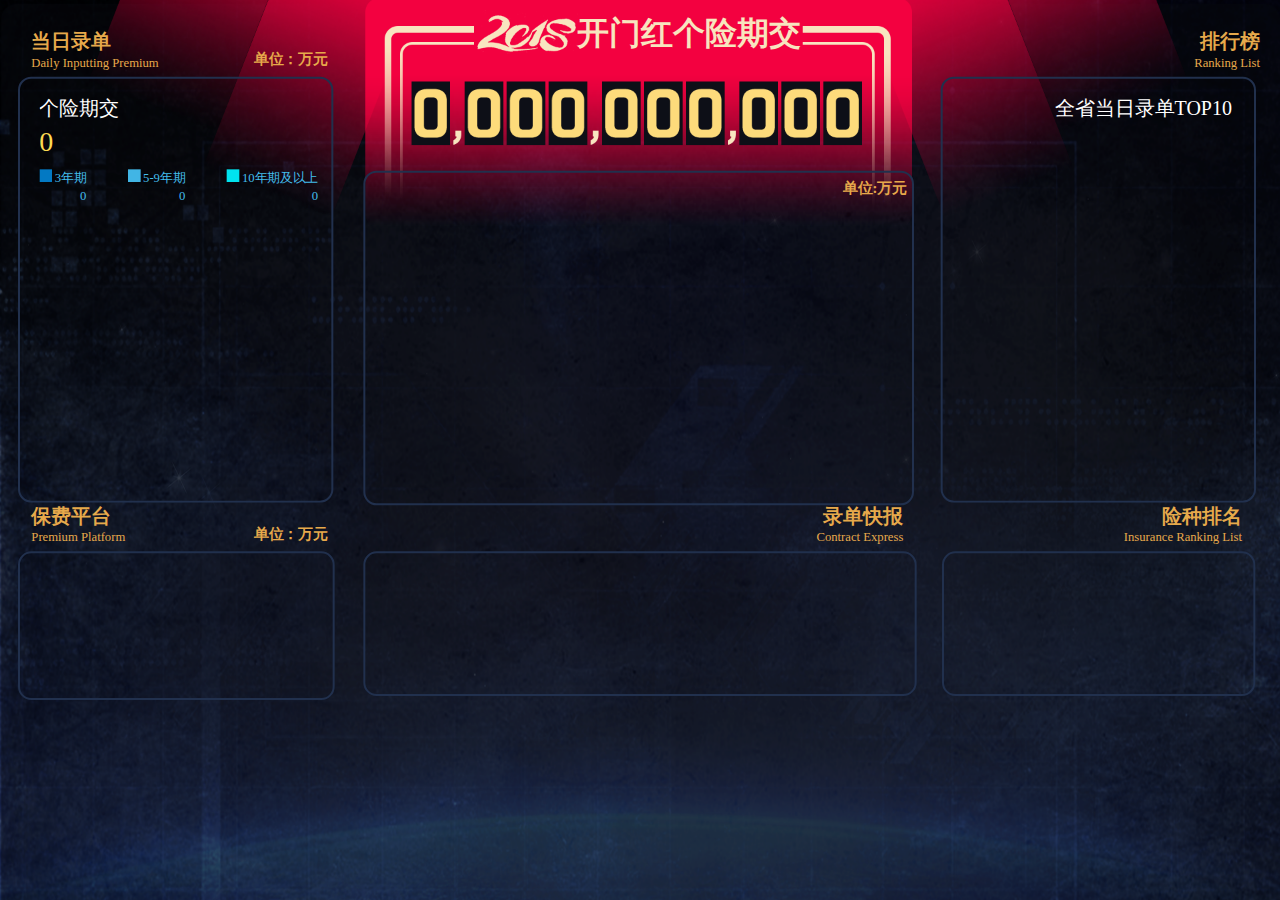
==== index.html @ 440fe2be "修改了top10名字" ====
<!DOCTYPE html>
<html lang="en">

<head>
	<meta charset="UTF-8">
	<meta name="viewport" content="width=device-width, user-scalable=no, initial-scale=1.0, maximum-scale=1.0, minimum-scale=1.0">
	<meta http-equiv="X-UA-Compatible" content="IE=8">
	<meta http-equiv="Expires" content="0">
	<meta http-equiv="Pragma" content="no-cache">
	<meta http-equiv="Cache-control" content="no-cache">
	<meta http-equiv="Cache" content="no-cache">
	<title>中国人寿陕西省分公司作战指挥室</title>
	<link rel="stylesheet" href="./css/reset.css?a=1">
	<link rel="stylesheet" href="./css/index.css?a=1">
	<script src='./js/echarts.min.js'></script>
	<script src='./js/shannxi.js'></script>
	<script src='./js/jquery.min.js'></script>
	<script src='./js/sock.js'></script>
	<script src='./js/stomp.min.js'></script>
	<script src='./js/branchCode.js'></script>
	<script src='js/countUp.min.js'></script>
	<script type="text/javascript" src="js/qrcode.min.js"></script>
	<style>
/*
		video {
			position: fixed;
			right: 0;
			bottom: 0;
			min-height: 100%;
			min-width: 100%;
			width: auto;
			height: auto;
			z-index: -10;
			-webkit-filter:grayscale(100%)
		}
*/
	</style>
</head>

<body>
	<div class="container">
		<div class="bgTitle">
			<div class="bgTitleArea">
				<div class="t">
					<div id="animateTop">
						<div>开门红个险期交</div>
						<div>开门红个险期交</div>
					</div>
				</div>
				<div class="scrollnumber">
					<ul>
						<li><img src="images/number0.png" alt=""></li>
						<li class="white"></li>
						<li><img src="images/number0.png" alt=""></li>
						<li><img src="images/number0.png" alt=""></li>
						<li><img src="images/number0.png" alt=""></li>
						<li class="white"></li>
						<li><img src="images/number0.png" alt=""></li>
						<li><img src="images/number0.png" alt=""></li>
						<li><img src="images/number0.png" alt=""></li>
						<li class="white"></li>
						<li><img src="images/number0.png" alt=""></li>
						<li><img src="images/number0.png" alt=""></li>
						<li><img src="images/number0.png" alt=""></li>
					</ul>
				</div>
				<div class="progress">开门红进度:<span id='progressnum'>0%</span></div>
				<div class="chartpro boxborder">
					<span id='chartshow'>单位:万元</span>
					<div id="pic"></div>
					<ul id='shownum'></ul>
				</div>
			</div>
		</div>
		<div class="toparea">
			<div class="today">
				<div class='boxtitle wanyuan'>
					<p class="boxtitle_cn" id='todayprem'>当日录单</p>
					<p class="boxtitle_en">Daily Inputting Premium</p>
				</div>
				<div class='todayItem boxborder'>
					<div class="provice_top">
						<div class="provice_title">
							<div id="scrollTitle">
								<div>个险期交</div>
								<div>团险期交</div>
							</div>
						</div>
						<div class="provice_mid">
							<h3 id="geAll">0</h3>
							<h3 id="tuanAll">0</h3>
							<h3 id="yinAll">0</h3>
							<ul id="period">
								<li>
									<p class="block"><b class="threeC"></b>3年期</p>
									<p>0</p>
								</li>
								<li>
									<p class="block"><b class="fiveC"></b>5-9年期</p>
									<p>0</p>
								</li>
								<li>
									<p class="block"><b class="tenC"></b>10年期及以上</p>
									<p>0</p>
								</li>
							</ul>
						</div>
					</div>
					<div class="provice_bottom">
						<div id="pro"></div>
						<div id="map"></div>
						<div id="tabletoday">
							<ul id="leftToday">
							
							</ul>
						</div>
					</div>
				</div>

			</div>
			<div class="list">
				<div class='boxtitle righttitle' id="checkList">
					<p class="boxtitle_cn">排行榜</p>
					<p class="boxtitle_en">Ranking List</p>
				</div>
				<div class='todayItem boxborder'>
					<div id="selectList">
						<div>
							<h3 class="selectTitle">模式</h3>
							<ul class="selectli" id="module">
								<li name="I">录单</li>
								<li name="R">实收</li>
							</ul>
						</div>
						<div>
							<h3 class="selectTitle">机构</h3>
							<ul class="selectli" id="citySelect">
								<li value='610000'>陕西</li>
								<li value="610100">西安</li>
								<li value="610400">咸阳</li>
								<li value="612200">商洛</li>
								<li value="612300">榆林</li>
								<li value="610500">渭南</li>
								<li value="612100">安康</li>
								<li value="610300">宝鸡</li>
								<li value="610600">汉中</li>
								<li value="610700">延安</li>
								<li value="610200">铜川</li>
							</ul>
						</div>
						<p>
							<button id="agreecity">确定</button>
							<button id="closecity">关闭</button>
						</p>
					</div>
					<div class="ranking" style="display: none">
						<ul>
							<!--
                        <li>
                        	<img src="images/icon1.png" alt="">
                            <span>个人累计</span>
                        </li>
-->
							<li>
								<img src="images/icon2.png" alt="">
								<span>大单排行</span>
							</li>
							<!--        <li>
                           <img src="img/icon3.png" alt="">
                            <span>期交精英</span>
                        </li>
                        <li>
                          <img src="img/icon4.png" alt="">
                            <span>期交县支</span>
                        </li> -->
						</ul>
					</div>
					<div class='maxbox'>
						<div class='rankingBox'>
							<!--
                        <div class="rankinglist">
                            <div class="bigtable">个人累计TOP10</div>
                            <ul class="animateten onepeoson">
                                
                            </ul>
                        </div>
-->
							<div class="rankinglist">
								<div class="bigtable" id='allProvince'>全省当日录单TOP10</div>
								<ul class="animateten bigscore">
									
								</ul>
							</div>
							<!--
                        <div class="rankinglist">
                            <div class="bigtable">大单排行TOP10</div>
                            <ul class="animateten nulldata">
                              
                            </ul>
                        </div>
                        <div class="rankinglist">
                            <div class="bigtable">大单排行TOP10</div>
                            <ul class="animateten nulldata">
                              
                            </ul>
                        </div>
-->
						</div>
					</div>
				</div>
			</div>
		</div>
		<div class="bottomarea">
			<div class="linepic fl">
				<div class='boxtitle wanyuan'>
					<p class="boxtitle_cn">保费平台</p>
					<p class="boxtitle_en">Premium Platform</p>
				</div>
				<div class="today_baofei boxborder">
					<div id="baofei"></div>
				</div>
			</div>
			<div class="inter fl">
				<div class='boxtitle righttitle'>
					<p class="boxtitle_cn" id='provice'>录单快报</p>
					<p class="boxtitle_en">Contract Express</p>
				</div>
				<div class="today_say boxborder">
					<div id='littleWindow'>
						<ul>
						</ul>	
					</div>
				</div>
			</div>
			<div class="insurance fr">
				<div class='boxtitle righttitle'>
					<p class="boxtitle_cn" id='provice'>险种排名</p>
					<p class="boxtitle_en">Insurance Ranking List</p>
				</div>
				<div class="insurance_data boxborder">
					
				</div>
			</div>
<!--
            <div class="express fr">
                <div class='boxtitle righttitle'>
                    <p class="boxtitle_cn">大单快报</p>
                    <p class="boxtitle_en">Huge Contract Express</p>
                </div>
                <div class="express_bottom boxborder">
                    <img src="images/opendoorred.png" alt="" id="opendoorred">
                </div>
            </div>
-->
		</div>
		<!--        弹出层-->
		<div class="layout">
<!--
			<video style='width: 100%' muted loop autoplay id="v1">
				<source  src="video/test.mov" >
			</video>
-->
			<div id='close'></div>
			<div class="layers">
				<div class="timer">
					<div class='timer_top'>
						<div class="hour">
							<span>1</span>
							<span>1</span>
						</div>
						<div class="maohao">
							<img src="images/mao.png" alt="">
						</div>
						<div class="minute">
							<span>1</span>
							<span>1</span>
						</div>
						<div class="maohao">
							<img src="images/mao.png" alt="">
						</div>
						<div class="second">
							<span>1</span>
							<span>1</span>
						</div>
					</div>
					<div class='timer_middle'>
						<div class="year">
							<img src="images/x2.png" alt="">
							<img src="images/x0.png" alt="">
							<img src="images/x1.png" alt="">
							<img src="images/x7.png" alt="">
						</div>
						<div class="wordYear">
							<img src="images/year.png" alt="">
						</div>
						<div class="month">
							<img src="images/x1.png" alt="">
							<img src="images/x1.png" alt="">
						</div>
						<div class="wordMonth">
							<img src="images/month.png" alt="">
						</div>
						<div class="day">
							<img src="images/x1.png" alt="">
							<img src="images/x4.png" alt="">
						</div>
						<div class="wordDay">
							<img src="images/day.png" alt="">
						</div>
					</div>
					<div class='timer_bottom'>
						<img src="images/all.png" id="provincepic">
						<img src="images/thankyou.png">
					</div>
				</div>
				<div class="splitline"></div>
				<div class="bigNumber">
					<div class="one1">
						<img src="images/xian.png" alt="" id="getprovince">
						<img src="images/qijiao.png" id="allType">
					</div>
					<div class="thousand">

					</div>
				</div>
			</div>
		</div>
	</div>
	<div id="openmask" style="display: none">
		<ul>
			<li>
				<span class="openYMD">2828年11月20日</span>
				<span class="openHMS">122430</span>
				<span class="openmoney">9亿</span>
			</li>
			<li>
				<span class="opentime">2016年09月01日</span>
				<span class="openHMS">122430</span>
				<span class="openmoney">9亿</span>
			</li>
		</ul>
	</div>
	<script src='./js/pro.js'></script>
	<script src='./js/map.js'></script>
	<script src='./js/pic.js'></script>
	<script src='./js/pic2.js'></script>
	<script src='./js/baofei.js'></script>
	<script>
		$(function() {
//			var video= document.getElementById('v1');
//    		video.playbackRate = 0.5;
			var timerP = 30; //timerP代表个险的时间
			var timerB = 10; //timerB代表银保的时间
			/*注意时间只能取5的倍数 这是为了优化浏览器*/
			(function(window) {
				function fn() {
					var width = window.screen.width;
					var height = window.screen.height;
					var x = width / 1920;
					var container = $('.container')[0];
					container.style.transform = 'scale(' + x + ')';
					document.body.style.backgroundSize = width + 'px ' + (height + 100) + 'px';
				}
				fn();
				window.onresize = function() {
					fn()
				} //初始页面
			})(window);
			var littleWindow = $('#littleWindow')[0];
			function removeSame (arr){
				var newArr = [];
				var flag = true;
				for(var i =0;i<arr.length;i++){
					for(var j = 0;j<target.length;j++){
						if(arr[i].salesNo === target[j].salesNo && flag){
							flag = false;
						}
					}
					if(flag){
						newArr.push(arr[i])
					}
					flag = true;
				}
				target = arr;
				return newArr;
			}//去重
			function scrollMessage(newArr){
				if(newArr.length === 0){
					return 
				}
				var htmlArr = [];
				for(var i =0;i<newArr.length;i++){
					htmlArr.push('<li>热烈祝贺'+branchCode[newArr[i].salesBranchCode]+''+newArr[i].salesName +'伙伴开门红录单'+newArr[i].prem+'元！</li>')
				}
				message(htmlArr.join(''))
				function message(innerHTML){
					clearInterval(timer);
					var height = $('#littleWindow ul')[0].scrollHeight;
					$('#littleWindow ul').append(innerHTML);
					var timer = setInterval(function(){
						$('#littleWindow ul')[0].scrollTop ++;
						if(height - $('#littleWindow ul')[0].scrollTop <= 82){
							clearInterval(timer)
						}
					},12)
				}
			}
			function geturlParam(){
				var url = window.location.search;
				if(url === ''){
					return {
						"cal_type":"I",
						"branch":"610000"
					}
				}else {
					var obj = splitUrl(url.slice(1));
					var branch = obj.branch || '610000';
					var cal_type = obj.cal_type || 'I';
					return obj
				}
			}
			function initPage(type,branch){
				if(type === undefined){
					type = 'I'
				}	
				if(branch === undefined){
					branch = '610000'
				}
				var name = 	type === 'I' ? '录单' : '实收';
				$('#module li[name='+type+']').addClass('current');
				$('#citySelect li[value='+branch+']').addClass('current');
				$('#todayprem').html('当日'+name);
				if(type === 'I' && branch === '610000'){
					$('.progress').css('display','none')
					$('#pic').css('height','496px');
					$('.chartpro').css('height','496px');
					$('#tabletoday').css('display','none')
					$('#shownum').css('display','none')
					$('#allProvince').html('全省当日录单TOP10')
				}
				if(type === 'I' && branch !== '610000'){
					$('.progress').css('display','none')
					$('.chartpro').css('height','496px');
					$('#pic').css('display','none');
					$('#map').css('display','none');
					$('#pro').css('display','none');
					$('#allProvince').html(branchCode[branch]+'当日录单TOP10')
				}
				if(type === 'R' && branch === '610000'){
					$('.chartpro').css('height','438px');
					$('#pic').css('height','438px');
					$('#tabletoday').css('display','none')
					$('#shownum').css('display','none');
					$('#allProvince').html('全省当日实收TOP10')
				}
				if(type === 'R' && branch !== '610000'){
					$('.chartpro').css('height','438px');
					$('#pic').css('display','none');
					$('#map').css('display','none');
					$('#pro').css('display','none');
					$('#allProvince').html(branchCode[branch]+'当日实收TOP10')

				}
			}
			var urlParams = geturlParam();
			var paramBranch = urlParams.branch;
			var paramPrem = urlParams.cal_type === 'I'? 'input' : 'inforce';
			initPage(urlParams.cal_type,urlParams.branch);//初始化
			function ranking(index) {
				var ranking = $('.ranking ul li');
				for (var i = 0; i < ranking.length; i++) {
					var x = $(ranking[i]).find('img');
					x.attr('src', 'images/icon-' + (1 + i) + '.png');
					ranking[i].style.backgroundImage = 'url(images/blue2.png)';
					ranking[i].style.color = '#43BDEB'
				}
				var a = $(ranking[index]).find('img');
				a.attr('src', 'images/icon' + (index + 1) + '.png');
				ranking[index].style.backgroundImage = 'url(images/blue1.png)';
				ranking[index].style.color = '#fff'
			}
			function top10(index, flag) {
				if (flag == true) {
					$('.rankingBox').css({
						left: 0
					});
				}
				$('.rankingBox').animate({
					left: -440 * (index + 1) + 'px'
				}, 1000, function() {

				});
			}
			$('#openmask').on('click', function() {
				$('.layout').css('display', 'block');
				//                changeTime()
			})
		
			$('#close').on('click', function() {
				$('.layout').css('display', 'none');
			})
			$('#openmask ul li').on('click', function() {
				var _this = $(this);
				var span = $(this).find('span');
				var txt0 = span[0].innerHTML;
				var txt1 = span[1].innerHTML;
				var txt2 = span[2].innerHTML;
				txt0 = txt0.replace(/\D/g, '')
				txt1 = txt1.replace(/\D/g, '')
				changeYMD(txt0);
				changeHMS(txt1);
			})
			/*控制切换*/
			$('#checkList').on('click',function(){
				$('#selectList').slideToggle(400)
			})
			$('#module li').on('click',function(){
				$('#module li').removeClass('current');
				$(this).addClass('current')
			})
			$('#citySelect li').on('click',function(){
				$('#citySelect li').removeClass('current');
				$(this).addClass('current')
			})
			$('#closecity').on('click',function(){
				$('#selectList').slideToggle(400)
			})
			$('#agreecity').on('click',function(){
				var cal_type = $('#module li.current').attr('name');
				var branch = $('#citySelect li.current').attr('value');
				var url = window.location.search;
				var pathName = window.location.pathname;
				if(url === ''){
					var str = '?cal_type='+cal_type + '&branch=' + branch; 
					window.location.href = pathName + str;
				}else {
					var nextStr = url.slice(1);
					nextStr = splitUrl(nextStr)
					nextStr.cal_type = cal_type;
					nextStr.branch = branch;
					var urlArr = [];
					for(var k in nextStr){
						urlArr.push(k+'='+nextStr[k])
					}
					window.location.href = pathName + '?' + urlArr.join('&');
				}
			})
			
			function splitUrl(str){
				if(!str){
					return 
				}
				var s = str.split('&');
				var obj = {}
				for(var i =0;i<s.length;i++){
					obj[s[i].split('=')[0]] = s[i].split('=')[1]
				}
				return obj
			}

			function changeYMD(str) {
				$($('.year img')[0]).attr('src', 'images/x' + str[0] + '.png');
				$($('.year img')[1]).attr('src', 'images/x' + str[1] + '.png');
				$($('.year img')[2]).attr('src', 'images/x' + str[2] + '.png');
				$($('.year img')[3]).attr('src', 'images/x' + str[3] + '.png');
				$($('.month img')[0]).attr('src', 'images/x' + str[4] + '.png');
				$($('.month img')[1]).attr('src', 'images/x' + str[5] + '.png');
				$($('.day img')[0]).attr('src', 'images/x' + str[6] + '.png');
				$($('.day img')[1]).attr('src', 'images/x' + str[7] + '.png');
			}

			function changeHMS(str) {
				$($('.hour span')[0]).html(str[0]);
				$($('.hour span')[1]).html(str[1]);
				$($('.minute span')[0]).html(str[2]);
				$($('.minute span')[1]).html(str[3]);
				$($('.second span')[0]).html(str[4]);
				$($('.second span')[1]).html(str[5]);
			}
			function getPageParam(obj){
				if(obj.close === true){
					$('.layout').css('display','none');
					return 
				}
				$('.layout').css('display','block');
				changeYMD(obj.year + ''+ obj.month + '' + obj.day);
				changeHMS(obj.hour + '' + obj.minute + '' + obj.second);
				$('#provincepic').attr('src',"images/"+obj.province+".png" );
				$('#getprovince').attr('src',"images/"+obj.province+".png" );
				$('#allType').attr('src',"images/"+obj.type+".png" );
				$('#_num').attr('src',"images/m"+obj.number+".png" );
				var str = '<img src="images/'+obj.danwei+'.png" class="_txt">';
				var newArr = [];
				for(var i =0;i<obj.number.length;i++){
					newArr.push('<img src="images/m'+obj.number[i]+'.png" alt="" class="yi">')
				}
				$('.thousand').html(newArr.join('')+str);
				if(obj.danwei === 'wan'){
					$('.thousand img._txt').width('250px')
				}
				if(obj.danwei === 'yi'){
					$('.thousand img.yi').width('164px')
				}
			}
			
			function changeTime() {
				var nowtime = new Date();
				var year = nowtime.getFullYear();
				var day = nowtime.getDate();
				var month = nowtime.getMonth() + 1;
				var minutes = nowtime.getMinutes();
				var hour = nowtime.getHours();
				var seconds = nowtime.getSeconds();
				year = year < 10 ? '0' + year : year + '';
				month = month < 10 ? '0' + month : month + '';
				day = day < 10 ? '0' + day : day + '';
				hour = hour < 10 ? '0' + hour : hour + '';
				minutes = minutes < 10 ? '0' + minutes : minutes + '';
				seconds = seconds < 10 ? '0' + seconds : seconds + '';
				nowtime = null;
			}

			function swiperTxt(number) {
				clearInterval(t);
				var x = 0;
				var t = setInterval(function() {
					x++;
					$('.swiperbox').animate({
						left: -405 * x + 'px'
					}, 1000, function() {
						if (x == number) {
							x = 0;
							$('.swiperbox').css('left', 0);
						}
					});
				}, 4000)
			}

			function threenum(num) {
				var num = num / 10000;
				num = num.toFixed(1);
				return num;
			}

			function addmessage(str) {
				if (str === '') {
					return
				}
				var box = $('#messageitem');
				var li = document.createElement('li');
				li.innerText = str;
				box.prepend(li);
			}
			function animatetable(str) {
				var p = $('#bigtable').find('p');
				$(p[1]).html('个险' + str + '大单TOP10');
				$('#bigtable').animate({
					'top': -50
				}, 600, function() {
					$('#bigtable').css('top', 0)
					$(p[0]).html('个险' + str + '大单TOP10');
				});
			}
			function animateten(allList) {
				var newArr3 = [];
				var newArr7 = [];
				newArr3 = allList.slice(0, 3)
				newArr7 = allList.slice(3, 10);

				function readthree(arrlist) {
					var emptyArr = [];
					for (var i = 0; i < arrlist.length; i++) {
						var a = arrlist[i].salesBranchCode;
						var val = branchCode[a];
						var x = Math.round(arrlist[i].prem / 10000) + '万'
						emptyArr.push('<li>' +
							'<span class="score' + (i + 1) + '">' + (i + 1) + '</span>' +
							'<span>' + val + '</span>' +
							//                            '<span>收一</span>' +
							'<span>' + arrlist[i].salesName + '</span>' +
							'<span>' + x + '</span>' +
							'</li>')
					}
					return emptyArr.join('');
				} //渲染前三名
				function readnine(arrlist, number) {
					var emptyArr = [];
					for (var i = 0; i < arrlist.length; i++) {
						var a = arrlist[i].salesBranchCode;
						var val = branchCode[a];
						var x = Math.round(arrlist[i].prem / 10000) + '万'
						emptyArr.push('<li>' +
							'<span>' + (number + i + 1) + '</span>' +
							'<span>' + val + '</span>' +
							//                            '<span>收一</span>' +
							'<span>' + arrlist[i].salesName + '</span>' +
							'<span>' + x + '</span>' +
							'</li>')
					}
					return emptyArr.join('')
				} //渲染9个人
				return readthree(newArr3) + readnine(newArr7, 3);
			}

			function animatetitle(str, obj) {
				if (str == '个险') {
					var periodstr1 = '<li>' +
						'<p class="block"><b class="threeC"></b>3年期</p>' +
						'<p>' + obj.period3 + '</p>' +
						'</li>' +
						'<li>' +
						'<p class="block"><b class="fiveC"></b>5-9年期</p>' +
						'<p>' + obj.period5 + '</p>' +
						'</li>' +
						'<li>' +
						'<p class="block"><b class="tenC"></b>10年期及以上</p>' +
						'<p>' + obj.period10 + '</p>' +
						'</li>';
					$('#period').html(periodstr1);
					$('#geAll').html(obj.periodAll);
					$('#geAll').css('display', 'block');
					$('#yinAll').css('display', 'none');
					$('#tuanAll').css('display', 'none');
				}
				if (str == '银保') {
					var periodstr2 = '<li>' +
						'<p class="block"><b class="tenC"></b>期交</p>' +
						'<p>' + obj.qijiao + '</p>' +
						'</li>';
					$('#period').html(periodstr2);
					$('#yinAll').html(obj.periodAll);
					$('#geAll').css('display', 'none');
					$('#tuanAll').css('display', 'none');
					$('#yinAll').css('display', 'block');
				}
				if (str == '团险') {
					var periodstr3 = '<li></li>w'
					$('#period').html(periodstr3);
					$('#tuanAll').html(obj.periodAll);
					$('#yinAll').css('display', 'none');
					$('#geAll').css('display', 'none');
					$('#tuanAll').css('display', 'block');
				}
				//                var strtitle = str[0] + '' + str[1];
				//                var titles = $('#scrollTitle').find('div');
				//                $(titles[1]).html(strtitle + '期交');
				//                $('#scrollTitle').animate({
				//                    'top': -29
				//                }, 500, function() {
				//                    $(titles[0]).html(strtitle + '期交');
				//                    $('#scrollTitle').css('top', 0);
				//                });
			} //[保费，团险，人险]
			function animatetxt(arr) {
				var titles = $('#scrollContent').find('div');
				var p1 = $(titles[0]).find('p')[0];
				var p2 = $(titles[0]).find('p')[1];
				var p3 = $(titles[1]).find('p')[0];
				var p4 = $(titles[1]).find('p')[1];
				$(p3).html(arr[0]);
				$(p4).html(arr[1]);
				$('#scrollContent').animate({
					'top': -60
				}, 1000, function() {
					$('#scrollContent').css('top', 0);
					$(p1).html(arr[0]);
					$(p2).html(arr[1]);
				});
			} //开门红大单快报
			function animatename(str) {
				var str = '开门红' + str;
				var titles = $('#animateTop div');
				$(titles[1]).html(str);
				$('#animateTop').animate({
					'top': -69
				}, 500, function() {
					$(titles[0]).html(str);
					$('#animateTop').css('top', 0);
				});
			}

			function scroll(number, num) {
				if(number === undefined){
					return 
				}
				var number = Math.round(number);
				number = number + '';
				if (number.length < 10) {
					var s = 10 - number.length;
					var a = '';
					for (var k = 0; k < s; k++) {
						a += '0'
					}
					number = a + number;
				}
				var numlist = $('.scrollnumber li img');
				var arr = [];
				for (var i = 0; i < 10; i++) {
					var x = numlist[i].src.split('number')[1][0]
					changeImg(x, number[i], i);
				}

				function changeImg(i, x, number) {
					var a = i;
					var timer = setInterval(function() {
						if (i < x) {
							a++;
						}
						if (i > x) {
							a--;
						}
						numlist[number].src = "images/number" + a + ".png";
						if (a == x) {
							clearInterval(timer)
						}
					}, 100)
				}
			} //换图片和进度条
			function change_title(selector, number) {
				var a = $('#' + selector).text() - 0;
				if (a == number) {
					return
				}
				if (number == 0) {
					return
				}
				var demo = new CountUp(selector, a, number, 1, 2.5);
				demo.start();
				demo = null;
			} //数字涨起来

			function sortArr(arr, property) {
				var newArr = [];
				for (var i = 0; i < arr.length; i++) {
					newArr[i] = arr[i]
				}

				function compare(property) {
					return function(a, b) {
						var value1 = a[property];
						var value2 = b[property];
						return value2 - value1;
					}
				}
				return newArr.sort(compare(property))
			}
			function insurance(arr){
				if(arr === undefined){
					return 
				}
				var newArr = [];
				for(var i =0;i<arr.length;i++){
					var num = arr[i].proportion > .05 ?  arr[i].proportion : .05;
					newArr.push('<div class="one_insurance">'+
						'<p class="insurance_title">'+
						'<span>'+arr[i].polName+'</span>'+
						'<span>'+Math.round(arr[i].prem/10000)+'万</span>'+
						'</p>'+
						'<p class="zhuzi" style="width:'+(num*426)+'px"></p>'+
						'</div>')
				}
				$('.insurance_data').html(newArr.join(''))
			}
			//按照对象的字段排序
			function isgit(number) {
				var number = number / 1000;
				number = Math.floor(number);
				if (number >= isgitnumber) {
					isgitnumber = number + 1;
					flag = false;
					$('.layout').css('display', 'block');
					setTimeout(function() {
						$('.layout').css('display', 'none');
					}, 8000)
				}
			}
			function progress() {

			}
			ranking(0)
			var isgitnumber = 1;
			var tuanObj = {};
			var geObj = {};
			var yinObj = {};
			var tuanArr = [];
			var geArr = [];
			var yinArr = [];
			var picdata0 = [];
			var picdata1 = [];
			var picdata2 = [];
			var arrTitle = [];
			var kaimenData = [];
			var baofeiData = [];
			var dataPlan = [];
			var index = 1;
			var progressP = '';
			var progressP10 = '';
			var mapData = {};
			var littleData = 0;
			var target = [];
			function getQueryString() {
				var URL = location.search;
				if (URL.indexOf('dev=1') !== -1) {
					return '7001'
				} else {
					return '17001'
				}
			}
			var PORT = getQueryString();
			var socket = new SockJS('http://10.184.1.22:' + PORT + '/websocket');
			stompClient = Stomp.over(socket);
			stompClient.connect({}, function(frame) {
				var flag = true;
				var flag1 = false;
				stompClient.subscribe('/topic/prem-'+paramPrem+'-today-'+paramBranch, function(greeting) {
					var data = JSON.parse(greeting.body);
					var newArr = data.subsidiary;
					if (newArr.length == 0) {
						return
					}
					mapData = data.subsidiary;
					var geSortArr = sortArr(newArr, 'premP')
					var yinSortArr = sortArr(newArr, 'premB')
					var tuanSortArr = sortArr(newArr, 'premG')
					for (var i = 0; i < newArr.length; i++) {
						geArr[i] = {};
						geArr[i].period3 = threenum(geSortArr[i].premPPeriod3);
						geArr[i].period5 = threenum(geSortArr[i].premPPeriod5To9);
						geArr[i].period10 = threenum(geSortArr[i].premPPeriod10GE);
						geArr[i].branch = geSortArr[i].branch;

						yinArr[i] = {};
						yinArr[i].period10 = threenum(yinSortArr[i].premB);
						yinArr[i].branch = yinSortArr[i].branch;

						tuanArr[i] = {}
						tuanArr[i].period10 = threenum(tuanSortArr[i].premG);
						tuanArr[i].branch = tuanSortArr[i].branch;
					}

					geObj.periodAll = threenum(data.premP);
					geObj.period10 = threenum(data.premPPeriod10GE)
					geObj.period3 = threenum(data.premPPeriod3)
					geObj.period5 = threenum(data.premPPeriod5To9)

					yinObj.periodAll = threenum(data.premB);
					yinObj.qijiao = threenum(data.premBPeriod)

					tuanObj.periodAll = threenum(data.premG);
					if (yinObj.periodAll) {
						change_title('yinAll', yinObj.periodAll);
					}
					if (tuanObj.periodAll) {
						change_title('tuanAll', tuanObj.periodAll);
					}
					if (geObj.periodAll) {
						change_title('geAll', geObj.periodAll);
					}
					//个险总保费动画
					if (flag) {
						init();
						flag = false;
					}

				});
				stompClient.subscribe('/topic/prem-'+paramPrem+'-total-'+paramBranch, function(data) {
					var datalist = JSON.parse(data.body);
					var newArr = datalist.subsidiary;
					if (newArr.length == 0) {
						return
					}
					if (datalist.premPPeriod > littleData) {
						littleData = datalist.premPPeriod;
					}
					if (datalist.premPPeriod < littleData) {
						return
					}
					for (var i = 0; i < newArr.length; i++) {
						picdata0[i] = {};
						picdata0[i].data = threenum(newArr[i].premP);
						picdata0[i].premPPeriod = threenum(newArr[i].premPPeriod);
						picdata0[i].premPPeriod10GE = threenum(newArr[i].premPPeriod10GE);
						picdata0[i].branch = newArr[i].branch;

						picdata1[i] = {};
						picdata1[i].data = threenum(newArr[i].premB);
						picdata1[i].branch = newArr[i].branch;

						picdata2[i] = {};
						picdata2[i].data = threenum(newArr[i].premG);
						picdata2[i].branch = newArr[i].branch;
					}
					arrTitle[0] = datalist.premPPeriod;
					arrTitle[1] = datalist.premB;
					arrTitle[2] = datalist.premG;
					arrTitle[3] = datalist.premPPeriod10GE;
					flag1 = true;
				})
				stompClient.subscribe('/topic/prem-'+paramPrem+'-curve-day-'+paramBranch, function(greeting) {
					var datalist = JSON.parse(greeting.body);
					if (datalist.length > 0) {
						baofeiData = datalist;
						baofei(baofeiData)
					}
				});
				stompClient.subscribe('/topic/prem-express', function(greeting) {
					var datalist = JSON.parse(greeting.body);
					console.log(datalist)
					if(datalist === undefined){
						return 
					}
					if (datalist.length > 0) {
						scrollMessage(removeSame(datalist));
					}
				});
				stompClient.subscribe('/topic/top-sales-hugecontract-'+paramPrem+'-'+paramBranch, function(data) {
					var datalist = JSON.parse(data.body);
					if (datalist.length === 0) {
						return;
					}
					setTimeout(function() {
						var x = animateten(datalist);
						if (x.indexOf('undefined') !== -1) {
							return
						}
						$('.bigscore').html(animateten(datalist));
					}, 3000)
				})	
				stompClient.subscribe('/topic/top-pol-'+paramBranch, function(data) {
					var datalist = JSON.parse(data.body);
					if(datalist.length ===undefined){
						return
					}
					if (datalist.length === 0) {
						return;
					}
					insurance(datalist);
				})
				socket.onclose = function() {
					if (confirm('服务器断开连接，请重新连接')) {
						location.reload();
					}
				};
				stompClient.subscribe('/topic/congratulation', function(data){
					var datalist = JSON.parse(data.body);
					if(datalist !== undefined){
						getPageParam(datalist);
					}

				})
			});
			//             上面的代码是socket
			function init() {
				clearInterval(timer2);
				var c = 0;
				var d = 0;
				var num = 0;
				pro(geArr);
				pic(picdata0, "期交");
				map(mapData)
				if (arrTitle[0] !== 0) {
					scroll(arrTitle[0], 30);
				}
				var lis = $('.tabitem ul li');
				if (arrTitle[0] === 0 || typeof arrTitle[0] === 'object' || arrTitle[0] === undefined) {

				} else {
					$('#progressnum').html((arrTitle[0] / 2500000000 * 100).toFixed(2) + '%');
				}
				var timer2 = setInterval(function() {
					num += 5;
					if (num == 5) {
						pic(picdata0, "期交");
						if (typeof arrTitle[0] !== 'object') {
							scroll(arrTitle[0], 30);
						}
						pro(geArr);
						animatetitle('个险', geObj)
						$(lis).removeClass('current');
						$(lis[0]).addClass('current');
						top10(-1, true);
						if (arrTitle[0] === 0 || typeof arrTitle[0] === 'object' || arrTitle[0] === undefined ) {

						} else {
							$('#progressnum').html((arrTitle[0] / 2500000000 * 100).toFixed(2) + '%');
						}
						num = 0;
					}
					//						else if (num == timerP/2){
					//						pic2(picdata0,dataPlan,"十年期");
					//                        $('#animateTop div').css('fontSize','42px')
					//                        top10(0,false);
					//                        scroll(arrTitle[3]);
					//                        animatename('个险十年期');
					//                         if(arrTitle[0] === 0 || typeof arrTitle[0] === 'object' ){
					//                        }else {
					//                            $('#progressnum').html((arrTitle[3]/100000000*100).toFixed(2)  + '%');
					//                        }
					//                    } 
					//                    else if (num  == timerP) {
					//						
					//                        $('#animateTop div').css('fontSize','48px')
					//                        top10(1,false);
					//pic2(picdata1)
					//                        scroll(arrTitle[1], 30);
					//                        pro(yinArr);
					//						num = 0;
					//                        animatetitle('银保', yinObj)
					//                        animatename('银保期交');
					//                        $(lis).removeClass('current');
					//                        $(lis[1]).addClass('current');
					//                        $('#progressnum').html('0%')
					//                    } else if (num == timerB+timerP){
					//                         pic(picdata2)
					//                         scroll(arrTitle[2], 30);
					//                         pro(tuanArr)
					//                         animatetitle('团险', tuanObj);
					//                         animatename('团险');
					//                         $(lis).removeClass('current');
					//                         $(lis[2]).addClass('current');
					//                        num = 0;
					//                    }
				}, 5000);
			}
		})

	</script>
</body>

</html>
---- css/index.css ----
html {
    width: 100%;
    height: 100%;
}

body {
    font-family: "微软雅黑";
    background: url(../images/bgc.jpg);
    background-size: 1920px 1080px;
    width: 100%;
    height: 100%;
}

.container {
    min-width: 1900px;
    max-width: 1920px;
    min-height: 1080px;
    min-height: 1070px;
    margin: 0 auto;
    overflow: hidden;
    position: relative;
    transform-origin: 0 0;
    /*    transform: scaleX(0.7);*/
}

.toparea {
    padding: 42px 0px 0 27px;
    overflow: hidden;
}


/*底部展示*/

.today {
    width: 490px;
    float: left;
    position: relative;
}

.opendoor {
    width: 811px;
    float: left;
    margin-left: 27px;
    position: relative;
}

.list {
    width: 499px;
    height: 600px;
    float: right;
    position: relative;
}

.todayItem {
    width: 473px;
    height: 639px;
    padding: 24px 20px 0px 29px;
    box-sizing: border-box;
	position: relative;
}


/*上左*/

.provice_top {
    overflow: hidden;
}

.provice_top .provice_title {
    position: relative;
    color: #fff;
    text-align: left;
    height: 40px;
    overflow: hidden;
}

.provice_top .provice_title #scrollTitle {
    width: 100%;
    position: absolute;
    top: 0;
    left: 0;
}

.provice_top .provice_title #scrollTitle div {
    font: normal normal 30px '微软雅黑';
}

.provice_mid h3 {
    font-size: 42px;
    font-family: "微软雅黑";
    font-weight: normal;
    color: #FDDA51;
    margin-top: 6px;
}


/**/

#tuanAll {
    display: none;
}

#yinAll {
    display: none;
}

.provice_mid ul {
    overflow: hidden;
    display: flex;
    justify-content: space-between;
    align-items: center;
    margin-top: 15px;
    height: 61px;
}

.provice_mid ul li p {
    color: #43BDEB;
    font-size: 19px;
    font-family: "微软雅黑";
    text-align: right;
    margin: 3px 0;
    height: 26px;
}

.provice_mid ul li p.block {}

.provice_mid ul li p.block b {
    width: 19px;
    height: 19px;
    display: inline-block;
    vertical-align: baseline;
    margin-right: 4px;
}

.threeC {
    background-color: #0379C3;
}

.fiveC {
    background-color: #41B5E5
}

.tenC {
    background-color: #00E3EF;
}

.provice_bottom {
    position: relative;
    height: 438px;
    overflow: hidden;
}

#pro {
    width: 240px;
    height: 438px;
    position: absolute;
    left: 2px;
    top: -20px;
    z-index: 10;
}

#map {
    width: 290px;
    height: 460px;
    position: absolute;
    right: -24px;
    top: -20px;
}
#pro1 {
 	width: 240px;
    height: 438px;
    position: absolute;
    right: -18px;
    top: -20px;
    z-index: 10;
	display: none
}


/*middle*/

.bgTitle {
    position: absolute;
    width: 100%;
    height: 400px;
    top: 0;
    left: 50%;
    transform: translate(-50%, 0);
    background: url(./../images/title.png) no-repeat center top;
}

.bgTitleArea {
    width: 820px;
    margin: 0 auto;
    position: relative;
}

.bgTitleArea div.t {
    font: normal bold 48px '微软雅黑';
    color: #F7E5BF;
    padding-left: 320px;
    height: 64px;
    position: relative;
    overflow: hidden;
    margin-top: 18px;
}

#animateTop {
    position: absolute;
    top: 0;
    left: 320px;
}

.scrollnumber {
    text-align: center;
    margin-top: 40px;
}

.scrollnumber ul {
    overflow: hidden;
    display: inline-block;
}

.scrollnumber ul li {
    width: 58px;
    height: 96px;
    background-color: #0D0F17;
    float: left;
    margin-right: 5px;
    position: relative;
}

.scrollnumber ul li:nth-last-of-type(1) {
    margin: 0;
}

.scrollnumber ul li.white {
    background-color: transparent;
    width: 12px;
    height: 22px;
    color: #fff;
    font-size: 60px;
    font-weight: bold;
    font-family: "黑体";
    background: url(../images/douhao.png) no-repeat;
    margin-top: 74px;
}

.scrollnumber ul li img {
    position: absolute;
    top: 50%;
    left: 50%;
    -webkit-transform: translate(-50%, -50%);
    -ms-transform: translate(-50%, -50%);
    -o-transform: translate(-50%, -50%);
    transform: translate(-50%, -50%);
}

.progress {
    font-size: 30px;
    color: #F7E5BF;
    text-align: right;
    padding-right: 72px;
}

.progress span {
    font: normal bold 45px '微软雅黑';
    margin-left: 4px;
}

.chartpro {
    width: 820px;
    height: 436px;
    margin-top: 34px;
    position: relative
}

#chartshow {
    position: absolute;
    top: 8px;
    right: 8px;
    color: #E7A94B;
    font-size: 22px;
    font-weight: 900;
}

#pic {
    width: 100%;
    height: 436px;
}
#pic1 {
    width: 100%;
    height: 216px;
	display: none;
}


/*right */
#checkList {
	cursor: pointer;
}
#selectList {
	width: 220px;		
	position: absolute;
	top: 0;
	right: 0;
	background-color: #fff;
    line-height: 36px;
    padding: 0 10px;
    margin: 0;
    font-size: 28px;
    outline: none;
	padding: 10px 0;
    background-color: #fff;
    border: 1px solid #e6ebf5;
    border-radius: 4px;
    box-shadow: 0 2px 12px 0 rgba(0,0,0,.1);
	z-index: 10;
	display: none
}
#selectList .selectli {
	overflow: hidden;
	padding: 5px;
	width: 100%;
	box-sizing: border-box;
}
#selectList .selectli li {
	color: #5a5e66;
	text-align: right;
	font-size: 21px;
	float: left;
	cursor: pointer;
	text-align: center;
	width: 45%;
	margin: 5px;
}
#selectList p {
	margin: 0 auto;
	text-align: center;
	padding: 0;
}
#selectList p button{
   
	display: inline-block;
    line-height: 1;
    white-space: nowrap;
    cursor: pointer;
    border: 1px solid #d8dce5;
    -webkit-appearance: none;
    text-align: center;
    box-sizing: border-box;
    outline: none;
    margin: 0;
    transition: .1s;
    font-weight: 500;
    -moz-user-select: none;
    -webkit-user-select: none;
    -ms-user-select: none;
    padding: 12px 20px;
    font-size: 24px;
    border-radius: 4px;
 	background-color: #409eff;
    border-color: #409eff;
	color: #fff;

}
.selectTitle {
	font-weight: bold;
	font-size: 24px;
	text-align: center;
}
#selectList .selectli li.current{
	background-color: #ECF5FF;
	color:#66B1FF
}
#selectList .selectli li:hover{
	background-color: #ECF5FF;
	color:#66B1FF
}
.list .ranking {
    margin:10px 0;
}
.list .ranking ul {
    overflow: hidden;
    width: 500px;
    margin-left: -10px;
}
.list .ranking li {
    float: left;
    width: 102px;
    height: 48px;
    color: #fff;
    font-size: 17px;
    margin-right:8px;
    background-image:url(../images/blue2.png);
    background-repeat: no-repeat;
}
.list .ranking li img{
    width: 22px;
    vertical-align: middle;
    margin-left: 2px;
}
.list .ranking li span{
    line-height: 48px;
}
.maxbox {
    width: 410px;
    height: 580px;
    overflow:hidden;
    position: relative;
}
.list .bigtable {
    color: #fff;
    font: normal normal 30px "微软雅黑";
    text-align: right;
    width: 405px;
    margin-bottom: 15px;
}

.list .rankingBox {
    width: 2000px;
    position: absolute;
    top:0;
    left:0;
} 
.list .rankingBox .rankinglist {
    float: left;
    width: 400px;
    margin-right: 40px;
}
.list .animateten {
    width: 405px;
    margin: 0px auto;
    color: #43BDEB;
    font-size: 22px;
}
.list .rankinglist ul {
    width: 405px;
    margin: 0px auto;
    color: #43BDEB;
    font-size: 22px;
    height: 550px;
}
.list .animateten li:nth-of-type(-n+3) {
    padding: 0 0px;
    margin-top: 4px;
    display: flex;
    justify-content: space-around;
    height: 52px;
    line-height: 53px;
    background: linear-gradient(to right, transparent 21%, #112f7c);
}

.list .animateten li:nth-of-type(n+4) {
    margin-top: 4px;
    display: flex;
    justify-content: space-around;
    height: 41px;
    line-height: 41px;
    margin-top: 11px;
    background: linear-gradient(to right, transparent 21%, #0b1e4e);
}
/*得分*/
.score1 {
    background: url('../images/1.png') no-repeat center center;
}

.score2 {
    background: url('../images/2.png') no-repeat center center;
}

.score3 {
    background: url('../images/3.png') no-repeat center center;
}

.score1,
.score2,
.score3 {
    -webkit-background-size: 32px 32px;
    background-size: 32px 32px;
    color: #525252;
}
.list li span {
    overflow: hidden;
    text-overflow:ellipsis;
    white-space: nowrap;
}
.list li span:nth-of-type(1) {
    width: 32px;
    text-align: center;
    font-weight: bold;
}

.list li span:nth-of-type(2) {
    width: 136px;
    text-align: left;
}

.list li span:nth-of-type(3) {
    width: 70px;
}

.list li span:nth-of-type(4) {
    width: 75px;
    text-align: right
}


/*下面3个*/

.bottomarea {
    padding: 0 27px;
    overflow: hidden
}

.bottomarea .linepic {
    width: 490px;
    position: relative;
}

.today_baofei {
    width: 469px;
    height: 217px;
}

.bottomarea .linepic #baofei {
    width: 100%;
    height: 100%;
}

.bottomarea .inter {
    position: relative;
	margin-left: 28px;
}

.today_say {
    width: 830px;
    height: 217px;
    box-sizing: border-box;
    padding: 0px 0 0 18px;
    font-size: 40px;
    color: #f15246;
}
.today_say ul {
	height: 250px;
	overflow: auto;
	padding-top: 0;
}
.today_say ul li{
	font-size: 24px;
	margin-top: 11px;
	font-family: "微软雅黑"
}
.insurance_data {
	width: 470px;
    height: 217px;
    box-sizing: border-box;
    padding: 0px 0 0 18px;
    font-size: 40px;
    color: #f15246;
}
/*滚动条透明*/
.today_say ul::-webkit-scrollbar-track-piece{
    background-color:transparent;
    -webkit-border-radius:0;
}
.today_say ul::-webkit-scrollbar{
    width:0px;
    height:0px;
}
.today_say ul::-webkit-scrollbar-thumb{
    height:50px;
    background-color:transparent;
    -webkit-border-radius:4px;
    outline:2px solid #fff;
    outline-offset:-2px;
    border: 2px solid #fff;
}
.today_say ul::-webkit-scrollbar-thumb:hover{
    height:50px;
    background-color:transparent;
    -webkit-border-radius:4px;
}
.wait {
    width: 1050px;
	font: 40px;
	padding: 20px;
	color: #F30140;
	float: left;
}
.erweima {
    width: 192px;
    height: 193px;
    border-radius: 8px;
}

.erweima #qrcode {
	text-align: center;
	margin: 0 auto;
	width: 150px;
    height: 150px;
    border-radius: 4px;
}
.erweima div {
	text-align: center;
	font-size: 18px;
	margin-top: 10px;
}
.express_bottom {
    width: 460px;  
    height: 217px;
    position: relative;
}
#opendoorred {
    position: absolute;
    bottom: 20px;
    left: 20px;
}


/*下面的代码是弹出层*/

.layout {
    position: absolute;
    top: 0;
    left: 0;
    bottom: 0;
    right: 0;
    z-index: 20;
    background: url(../images/background.png) no-repeat left top;
	background-size: cover;
    display: none;
}

.layout .layers {
    margin: 268px auto;
    width: 1760px;
    height: 400px;
}

.timer {
    float: left
}

.timer .timer_middle {
    margin-top: 30px;
    overflow: hidden
}

.timer .timer_middle div {
    float: left;
}

.timer .timer_middle div img {
    height: 105px;
    float: left;
    margin-left: -14px;
}

.timer_top {
    overflow: hidden
}

.timer_top div {
    float: left
}

.timer_top div span {
    width: 100px;
    height: 136px;
    border-radius: 10px;
    line-height: 136px;
    text-align: center;
    color: #030824;
    font: normal bold 110px/136px '微软雅黑';
    background: linear-gradient(to top, #d19a4b, #e2c985);
    display: inline-block;
    float: left;
    margin-right: 17px;
}

.maohao {
    width: 42px;
    height: 136px;
    position: relative;
}

.maohao img {
    width: 42px;
    position: absolute;
    top: 50%;
    left: 50%;
    -webkit-transform: translate(-50%, -50%);
    -ms-transform: translate(-50%, -50%);
    -o-transform: translate(-50%, -50%);
    transform: translate(-50%, -50%);
    margin-left: -10px;
}

.timer_bottom {
    margin-top: 10px;
    margin-left: -16px;
	position: relative;
}
#provincepic {
	width: 104px;
	position: absolute;
	top: 1px;
	left:89px
}
/**/
.splitline {
    width: 6px;
    height: 373px;
    vertical-align: bottom;
    background: linear-gradient(to top, #d19a4b, #e2c985);
    margin-top: -30px;
    float: left;
    margin-left: 18px;
}

.bigNumber {
    float: left;
    margin-left: 40px;
}
.bigNumber .one1 {
	overflow: hidden
}
.bigNumber .one1 img {
    height: 55px;
	float: left
}
#allType {
	margin-left: -16px;
}
.thousand {
    height: 278px;
	width: 800px;
	display: flex;
	justify-content: center;
	align-items: flex-end;
	padding-left: 100px;
}

.thousand img {
	width: 170px;
	vertical-align: bottom
}
.thousand img._txt {
	width: 350px;
}
#close {
    position: absolute;
    right: 0;
    top: 0;
    width: 48px;
    height: 48px;
    background: url(../images/close3.png) no-repeat 0 0;
    color: #fff;
}
#openmask {
    position: fixed;
    right: 0;
    bottom: 200px;
    background-color: #0379C3;
    font-size: 40px;
    padding: 10px;
    color: #fff;
    cursor: pointer;
}
#openmask ul {
    overflow: hidden;
}
#openmask ul li{
    font-size: 20px;
    margin-top: 10px;
    padding-left: 10px;
}
#openmask ul li:nth-of-type(1){
    margin-right: 20px;
}
#openmask ul li:hover  {
    text-decoration: underline;
}
.openHMS {
    display: none
}

#tabletoday {
	color:rgb(67,189,235);
	padding-top: 15px;
}
#tabletoday ul {
	width: 100%;
}
#tabletoday ul li {
	width: 50%;
	float: left;
}
#tabletoday ul li span {
	color:rgb(67,189,235);
	font-size: 20px;
}
#tabletoday ul li span:nth-of-type(1){
	margin-right: 20px;
	width: 120px;
	text-align: right;
	display: inline-block
}
#tabletoday ul li {
	margin-top: 4px;
	white-space: nowrap
}
#tabletoday ul li:nth-of-type(even){
	padding-left: 15px;
	-webkit-box-sizing: border-box;
	-moz-box-sizing: border-box;
	box-sizing: border-box;
}
/*中间的数据*/


#shownum {
	color:rgb(67,189,235)
}
#shownum  {
	width: 100%;
	padding:40px
}
#shownum  li {
	width: 33%;
	float: left;
}
#shownum  li span {
	color:rgb(67,189,235);
	font-size: 20px;
}
#shownum  li span:nth-of-type(1){
	margin-right: 20px;
	width: 120px;
	text-align: right;
	display: inline-block
}
#shownum  li {
	margin-top: 15px;
	white-space: nowrap
}
.one_insurance {
	margin-top: 8px;
	padding:0 10px;
}
.one_insurance .insurance_title{
	font-size: 20px;
	color:#43bdeb;
	display: flex;
	justify-content: space-between;
}
.one_insurance .insurance_title {
	white-space: nowrap
}
.one_insurance .zhuzi {
	background-color: #43bdeb;
	height: 6px;
	overflow: hidden;
}
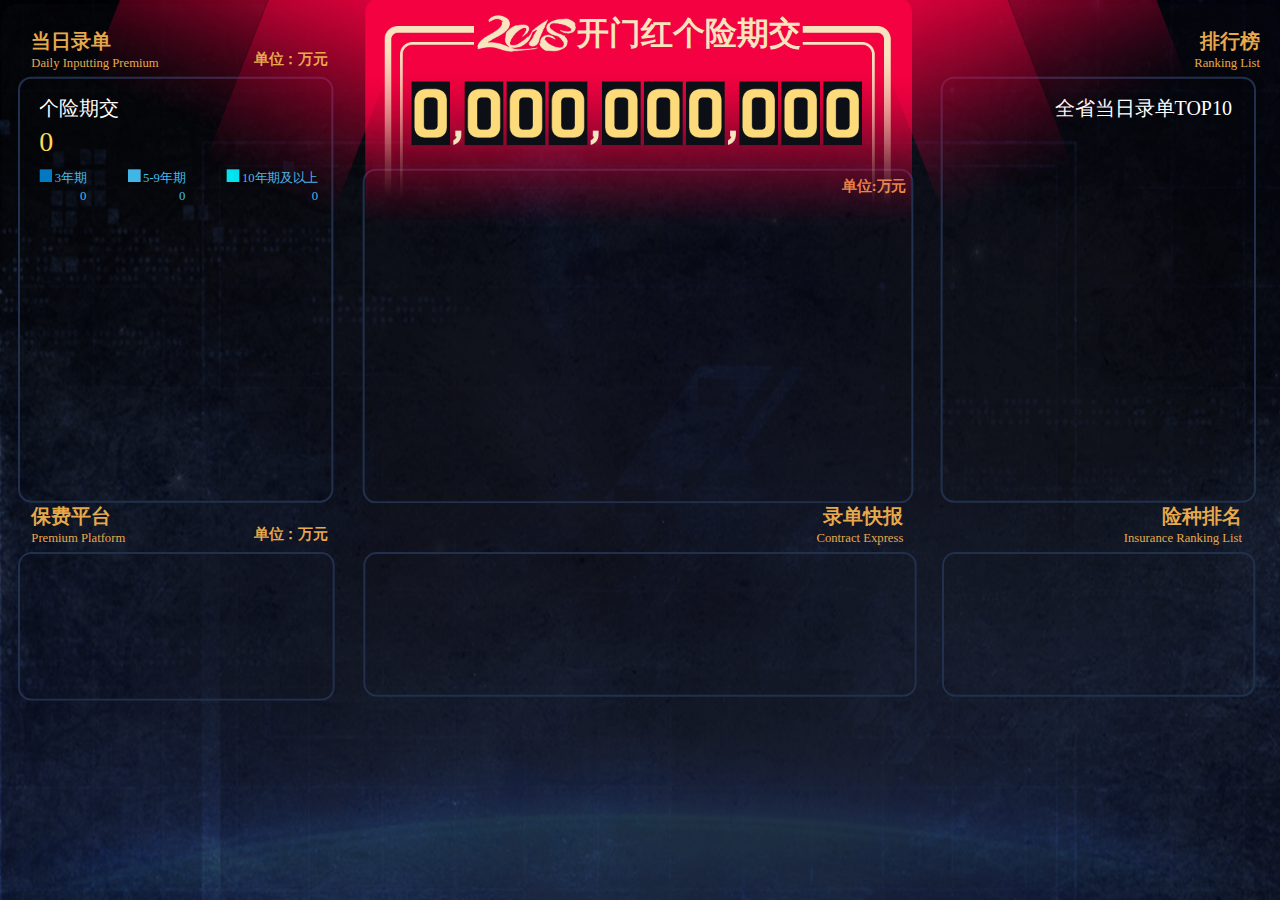
==== commit 6544d749: "'增加了图形的分层'" ====
--- a/index.html
+++ b/index.html
@@ -65,18 +65,15 @@
 					</ul>
 				</div>
 				<div class="progress">开门红进度:<span id='progressnum'>0%</span></div>
-				<div class="chartpro boxborder">
-					<span id='chartshow'>单位:万元</span>
-					<div id="pic"></div>
-					<ul id='shownum'></ul>
-				</div>
+				
 			</div>
 		</div>
+
 		<div class="toparea">
 			<div class="today">
 				<div class='boxtitle wanyuan'>
 					<p class="boxtitle_cn" id='todayprem'>当日录单</p>
-					<p class="boxtitle_en">Daily Inputting Premium</p>
+					<p class="boxtitle_en" id='todayprem_en'>Daily Inputting Premium</p>
 				</div>
 				<div class='todayItem boxborder'>
 					<div class="provice_top">
@@ -118,6 +115,11 @@
 				</div>
 
 			</div>
+		<div class="chartpro boxborder fl">
+			<span id='chartshow'>单位:万元</span>
+			<div id="pic"></div>
+			<ul id='shownum'></ul>
+		</div>
 			<div class="list">
 				<div class='boxtitle righttitle' id="checkList">
 					<p class="boxtitle_cn">排行榜</p>
@@ -390,7 +392,8 @@
 				}
 				var htmlArr = [];
 				for(var i =0;i<newArr.length;i++){
-					htmlArr.push('<li>热烈祝贺'+branchCode[newArr[i].salesBranchCode]+''+newArr[i].salesName +'伙伴开门红录单'+newArr[i].prem+'元！</li>')
+					var num = (newArr[i].prem+'').replace(/\d(?=(?:\d{3})+\b)/g,'$&,')
+					htmlArr.push('<li>热烈祝贺'+branchCode[newArr[i].salesBranchCode]+''+newArr[i].salesName +'伙伴开门红录单'+num+'元！</li>')
 				}
 				message(htmlArr.join(''))
 				function message(innerHTML){
@@ -448,17 +451,21 @@
 				}
 				if(type === 'R' && branch === '610000'){
 					$('.chartpro').css('height','438px');
+					$('.chartpro').css('marginTop','270px');
 					$('#pic').css('height','438px');
 					$('#tabletoday').css('display','none')
 					$('#shownum').css('display','none');
-					$('#allProvince').html('全省当日实收TOP10')
+					$('#allProvince').html('全省当日实收TOP10');
+					$('#todayprem_en').html('Daily Inforcing Premium');
 				}
 				if(type === 'R' && branch !== '610000'){
+					$('#todayprem_en').html('Daily Inforcing Premium');
+					$('.chartpro').css('marginTop','260px');
 					$('.chartpro').css('height','438px');
 					$('#pic').css('display','none');
 					$('#map').css('display','none');
 					$('#pro').css('display','none');
-					$('#allProvince').html(branchCode[branch]+'当日实收TOP10')
+					$('#allProvince').html(branchCode[branch]+'当日实收TOP10');
 
 				}
 			}
@@ -1005,7 +1012,6 @@
 				});
 				stompClient.subscribe('/topic/prem-express', function(greeting) {
 					var datalist = JSON.parse(greeting.body);
-					console.log(datalist)
 					if(datalist === undefined){
 						return 
 					}
@@ -1075,6 +1081,7 @@
 							scroll(arrTitle[0], 30);
 						}
 						pro(geArr);
+						map(mapData)
 						animatetitle('个险', geObj)
 						$(lis).removeClass('current');
 						$(lis[0]).addClass('current');
--- a/css/index.css
+++ b/css/index.css
@@ -181,6 +181,7 @@
 
 .bgTitle {
     position: absolute;
+    z-index: 20;
     width: 100%;
     height: 400px;
     top: 0;
@@ -272,7 +273,10 @@
     width: 820px;
     height: 436px;
     margin-top: 34px;
-    position: relative
+    z-index: 10;
+    position: relative;
+    margin-top: 211px;
+    margin-left: 27px;
 }
 
 #chartshow {
@@ -282,6 +286,7 @@
     color: #E7A94B;
     font-size: 22px;
     font-weight: 900;
+    z-index: 25
 }
 
 #pic {
@@ -316,7 +321,8 @@
     border-radius: 4px;
     box-shadow: 0 2px 12px 0 rgba(0,0,0,.1);
 	z-index: 10;
-	display: none
+	display: none;
+    z-index: 99;
 }
 #selectList .selectli {
 	overflow: hidden;
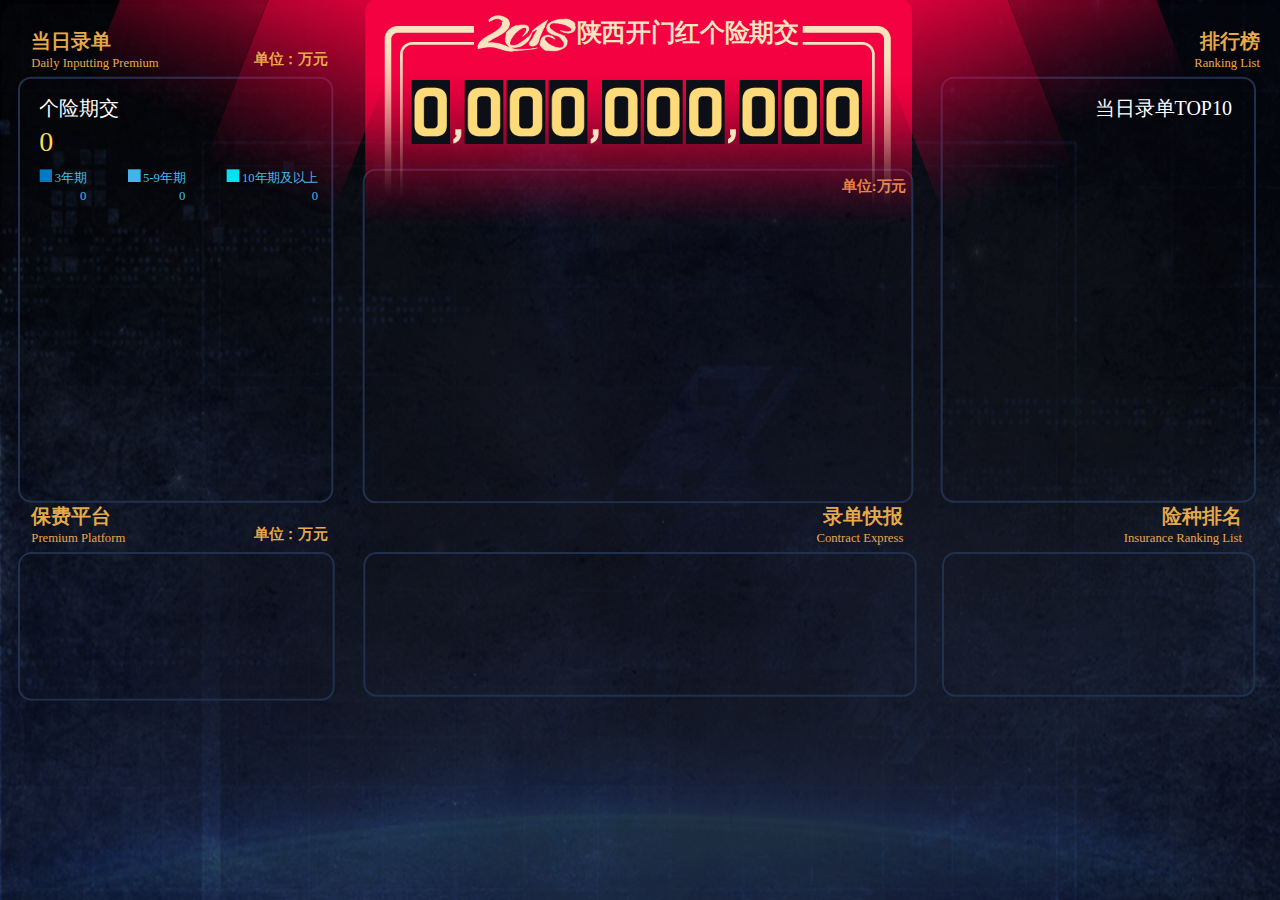
==== commit 85d3f2be: "移出了实收" ====
--- a/index.html
+++ b/index.html
@@ -10,8 +10,8 @@
 	<meta http-equiv="Cache-control" content="no-cache">
 	<meta http-equiv="Cache" content="no-cache">
 	<title>中国人寿陕西省分公司作战指挥室</title>
-	<link rel="stylesheet" href="./css/reset.css?a=1">
-	<link rel="stylesheet" href="./css/index.css?a=1">
+	<link rel="stylesheet" href="./css/reset.css?1159">
+	<link rel="stylesheet" href="./css/index.css?1159">
 	<script src='./js/echarts.min.js'></script>
 	<script src='./js/shannxi.js'></script>
 	<script src='./js/jquery.min.js'></script>
@@ -43,8 +43,8 @@
 			<div class="bgTitleArea">
 				<div class="t">
 					<div id="animateTop">
-						<div>开门红个险期交</div>
-						<div>开门红个险期交</div>
+						<div>陕西开门红个险期交</div>
+						<div>陕西开门红个险期交</div>
 					</div>
 				</div>
 				<div class="scrollnumber">
@@ -127,13 +127,13 @@
 				</div>
 				<div class='todayItem boxborder'>
 					<div id="selectList">
-						<div>
+					<!-- 	<div>
 							<h3 class="selectTitle">模式</h3>
 							<ul class="selectli" id="module">
 								<li name="I">录单</li>
 								<li name="R">实收</li>
 							</ul>
-						</div>
+						</div> -->
 						<div>
 							<h3 class="selectTitle">机构</h3>
 							<ul class="selectli" id="citySelect">
@@ -188,7 +188,7 @@
                         </div>
 -->
 							<div class="rankinglist">
-								<div class="bigtable" id='allProvince'>全省当日录单TOP10</div>
+								<div class="bigtable" id='allProvince'>当日录单TOP10</div>
 								<ul class="animateten bigscore">
 									
 								</ul>
@@ -360,7 +360,11 @@
 					var height = window.screen.height;
 					var x = width / 1920;
 					var container = $('.container')[0];
-					container.style.transform = 'scale(' + x + ')';
+					if(width > 1920){
+						container.style.transform = 'scale(1)';
+					}else {
+						container.style.transform = 'scale(' + x + ')';
+					}
 					document.body.style.backgroundSize = width + 'px ' + (height + 100) + 'px';
 				}
 				fn();
@@ -418,7 +422,7 @@
 				}else {
 					var obj = splitUrl(url.slice(1));
 					var branch = obj.branch || '610000';
-					var cal_type = obj.cal_type || 'I';
+					var cal_type = obj.cal_type || 'R';
 					return obj
 				}
 			}
@@ -434,12 +438,13 @@
 				$('#citySelect li[value='+branch+']').addClass('current');
 				$('#todayprem').html('当日'+name);
 				if(type === 'I' && branch === '610000'){
+						$('#animateTop div').html('陕西开门红个险期交')
 					$('.progress').css('display','none')
 					$('#pic').css('height','496px');
 					$('.chartpro').css('height','496px');
 					$('#tabletoday').css('display','none')
 					$('#shownum').css('display','none')
-					$('#allProvince').html('全省当日录单TOP10')
+					$('#allProvince').html('当日录单TOP10')
 				}
 				if(type === 'I' && branch !== '610000'){
 					$('.progress').css('display','none')
@@ -447,15 +452,18 @@
 					$('#pic').css('display','none');
 					$('#map').css('display','none');
 					$('#pro').css('display','none');
-					$('#allProvince').html(branchCode[branch]+'当日录单TOP10')
+					// $('#allProvince').html(branchCode[branch]+'当日录单TOP10')
+					$('#allProvince').html('当日录单TOP10');
+						$('#animateTop div').html(branchCode[branch]+'开门红个险期交')
 				}
 				if(type === 'R' && branch === '610000'){
+						$('#animateTop div').html('陕西开门红个险期交')
 					$('.chartpro').css('height','438px');
 					$('.chartpro').css('marginTop','270px');
 					$('#pic').css('height','438px');
 					$('#tabletoday').css('display','none')
 					$('#shownum').css('display','none');
-					$('#allProvince').html('全省当日实收TOP10');
+					$('#allProvince').html('当日实收TOP10');
 					$('#todayprem_en').html('Daily Inforcing Premium');
 				}
 				if(type === 'R' && branch !== '610000'){
@@ -465,8 +473,9 @@
 					$('#pic').css('display','none');
 					$('#map').css('display','none');
 					$('#pro').css('display','none');
-					$('#allProvince').html(branchCode[branch]+'当日实收TOP10');
-
+					// $('#allProvince').html(branchCode[branch]+'当日实收TOP10');
+					$('#allProvince').html('当日实收TOP10');
+					$('#animateTop div').html(branchCode[branch]+'开门红个险期交')
 				}
 			}
 			var urlParams = geturlParam();
@@ -533,7 +542,7 @@
 				$('#selectList').slideToggle(400)
 			})
 			$('#agreecity').on('click',function(){
-				var cal_type = $('#module li.current').attr('name');
+				var cal_type = $('#module li.current').attr('name') || 'I';
 				var branch = $('#citySelect li.current').attr('value');
 				var url = window.location.search;
 				var pathName = window.location.pathname;
@@ -905,6 +914,8 @@
 			var mapData = {};
 			var littleData = 0;
 			var target = [];
+			var targetNum = 1;
+			var finishNum = 0;
 			function getQueryString() {
 				var URL = location.search;
 				if (URL.indexOf('dev=1') !== -1) {
@@ -921,39 +932,40 @@
 				var flag1 = false;
 				stompClient.subscribe('/topic/prem-'+paramPrem+'-today-'+paramBranch, function(greeting) {
 					var data = JSON.parse(greeting.body);
+					console.log(data)
 					var newArr = data.subsidiary;
 					if (newArr.length == 0) {
 						return
 					}
 					mapData = data.subsidiary;
-					var geSortArr = sortArr(newArr, 'premP')
+					var geSortArr = sortArr(newArr, 'premPPeriod')
 					var yinSortArr = sortArr(newArr, 'premB')
 					var tuanSortArr = sortArr(newArr, 'premG')
 					for (var i = 0; i < newArr.length; i++) {
 						geArr[i] = {};
-						geArr[i].period3 = threenum(geSortArr[i].premPPeriod3);
-						geArr[i].period5 = threenum(geSortArr[i].premPPeriod5To9);
-						geArr[i].period10 = threenum(geSortArr[i].premPPeriod10GE);
+						geArr[i].period3 = geSortArr[i].premPPeriod3;
+						geArr[i].period5 = geSortArr[i].premPPeriod5To9;
+						geArr[i].period10 = geSortArr[i].premPPeriod10GE;
 						geArr[i].branch = geSortArr[i].branch;
 
 						yinArr[i] = {};
-						yinArr[i].period10 = threenum(yinSortArr[i].premB);
+						yinArr[i].period10 = yinSortArr[i].premB;
 						yinArr[i].branch = yinSortArr[i].branch;
 
 						tuanArr[i] = {}
-						tuanArr[i].period10 = threenum(tuanSortArr[i].premG);
+						tuanArr[i].period10 = tuanSortArr[i].premG;
 						tuanArr[i].branch = tuanSortArr[i].branch;
 					}
 
-					geObj.periodAll = threenum(data.premP);
-					geObj.period10 = threenum(data.premPPeriod10GE)
-					geObj.period3 = threenum(data.premPPeriod3)
-					geObj.period5 = threenum(data.premPPeriod5To9)
-
-					yinObj.periodAll = threenum(data.premB);
-					yinObj.qijiao = threenum(data.premBPeriod)
-
-					tuanObj.periodAll = threenum(data.premG);
+					geObj.periodAll = data.premPPeriod;
+					geObj.period10 = data.premPPeriod10GE;
+					geObj.period3 = data.premPPeriod3;
+					geObj.period5 = data.premPPeriod5To9;
+
+					yinObj.periodAll = data.premB;
+					yinObj.qijiao = data.premBPeriod;
+
+					tuanObj.periodAll = data.premG;
 					if (yinObj.periodAll) {
 						change_title('yinAll', yinObj.periodAll);
 					}
@@ -970,6 +982,25 @@
 					}
 
 				});
+				stompClient.subscribe('/topic/in-force-prem-target',function(data){
+					var datalist = JSON.parse(data.body);
+					if(datalist === undefined){
+						return 
+					}
+					if(paramBranch === '610000'){
+						targetNum = datalist.premPPeriod;
+					}else {
+						var subsidiary = datalist.subsidiary;
+						for(var i =0 ;i<subsidiary.length;i++){
+							if(paramBranch  == subsidiary[i].branch){
+								targetNum = subsidiary[i].premPPeriod;
+								console.log(targetNum)
+								break;
+							}
+						}
+					}
+					
+				})
 				stompClient.subscribe('/topic/prem-'+paramPrem+'-total-'+paramBranch, function(data) {
 					var datalist = JSON.parse(data.body);
 					var newArr = datalist.subsidiary;
@@ -1002,6 +1033,13 @@
 					arrTitle[2] = datalist.premG;
 					arrTitle[3] = datalist.premPPeriod10GE;
 					flag1 = true;
+					pic(picdata0, "期交");
+					scroll(arrTitle[0], 30);
+					if (arrTitle[0] === 0 || typeof arrTitle[0] === 'object' || arrTitle[0] === undefined || targetNum === 1 ) {
+
+					} else {
+						$('#progressnum').html((arrTitle[0]/ targetNum * 100).toFixed(2) + '%');
+					}
 				})
 				stompClient.subscribe('/topic/prem-'+paramPrem+'-curve-day-'+paramBranch, function(greeting) {
 					var datalist = JSON.parse(greeting.body);
@@ -1062,71 +1100,16 @@
 				var d = 0;
 				var num = 0;
 				pro(geArr);
-				pic(picdata0, "期交");
 				map(mapData)
-				if (arrTitle[0] !== 0) {
-					scroll(arrTitle[0], 30);
-				}
-				var lis = $('.tabitem ul li');
-				if (arrTitle[0] === 0 || typeof arrTitle[0] === 'object' || arrTitle[0] === undefined) {
-
-				} else {
-					$('#progressnum').html((arrTitle[0] / 2500000000 * 100).toFixed(2) + '%');
-				}
 				var timer2 = setInterval(function() {
 					num += 5;
 					if (num == 5) {
-						pic(picdata0, "期交");
-						if (typeof arrTitle[0] !== 'object') {
-							scroll(arrTitle[0], 30);
-						}
 						pro(geArr);
 						map(mapData)
 						animatetitle('个险', geObj)
-						$(lis).removeClass('current');
-						$(lis[0]).addClass('current');
 						top10(-1, true);
-						if (arrTitle[0] === 0 || typeof arrTitle[0] === 'object' || arrTitle[0] === undefined ) {
-
-						} else {
-							$('#progressnum').html((arrTitle[0] / 2500000000 * 100).toFixed(2) + '%');
-						}
 						num = 0;
 					}
-					//						else if (num == timerP/2){
-					//						pic2(picdata0,dataPlan,"十年期");
-					//                        $('#animateTop div').css('fontSize','42px')
-					//                        top10(0,false);
-					//                        scroll(arrTitle[3]);
-					//                        animatename('个险十年期');
-					//                         if(arrTitle[0] === 0 || typeof arrTitle[0] === 'object' ){
-					//                        }else {
-					//                            $('#progressnum').html((arrTitle[3]/100000000*100).toFixed(2)  + '%');
-					//                        }
-					//                    } 
-					//                    else if (num  == timerP) {
-					//						
-					//                        $('#animateTop div').css('fontSize','48px')
-					//                        top10(1,false);
-					//pic2(picdata1)
-					//                        scroll(arrTitle[1], 30);
-					//                        pro(yinArr);
-					//						num = 0;
-					//                        animatetitle('银保', yinObj)
-					//                        animatename('银保期交');
-					//                        $(lis).removeClass('current');
-					//                        $(lis[1]).addClass('current');
-					//                        $('#progressnum').html('0%')
-					//                    } else if (num == timerB+timerP){
-					//                         pic(picdata2)
-					//                         scroll(arrTitle[2], 30);
-					//                         pro(tuanArr)
-					//                         animatetitle('团险', tuanObj);
-					//                         animatename('团险');
-					//                         $(lis).removeClass('current');
-					//                         $(lis[2]).addClass('current');
-					//                        num = 0;
-					//                    }
 				}, 5000);
 			}
 		})
--- a/css/index.css
+++ b/css/index.css
@@ -200,16 +200,17 @@
     font: normal bold 48px '微软雅黑';
     color: #F7E5BF;
     padding-left: 320px;
-    height: 64px;
-    position: relative;
-    overflow: hidden;
-    margin-top: 18px;
+    height: 55px;
+    position: relative;
+    overflow: hidden;
+    margin-top: 25px;
 }
 
 #animateTop {
     position: absolute;
     top: 0;
     left: 320px;
+    font-size: 37px;
 }
 
 .scrollnumber {
@@ -632,7 +633,7 @@
     left: 0;
     bottom: 0;
     right: 0;
-    z-index: 20;
+    z-index: 40;
     background: url(../images/background.png) no-repeat left top;
 	background-size: cover;
     display: none;
